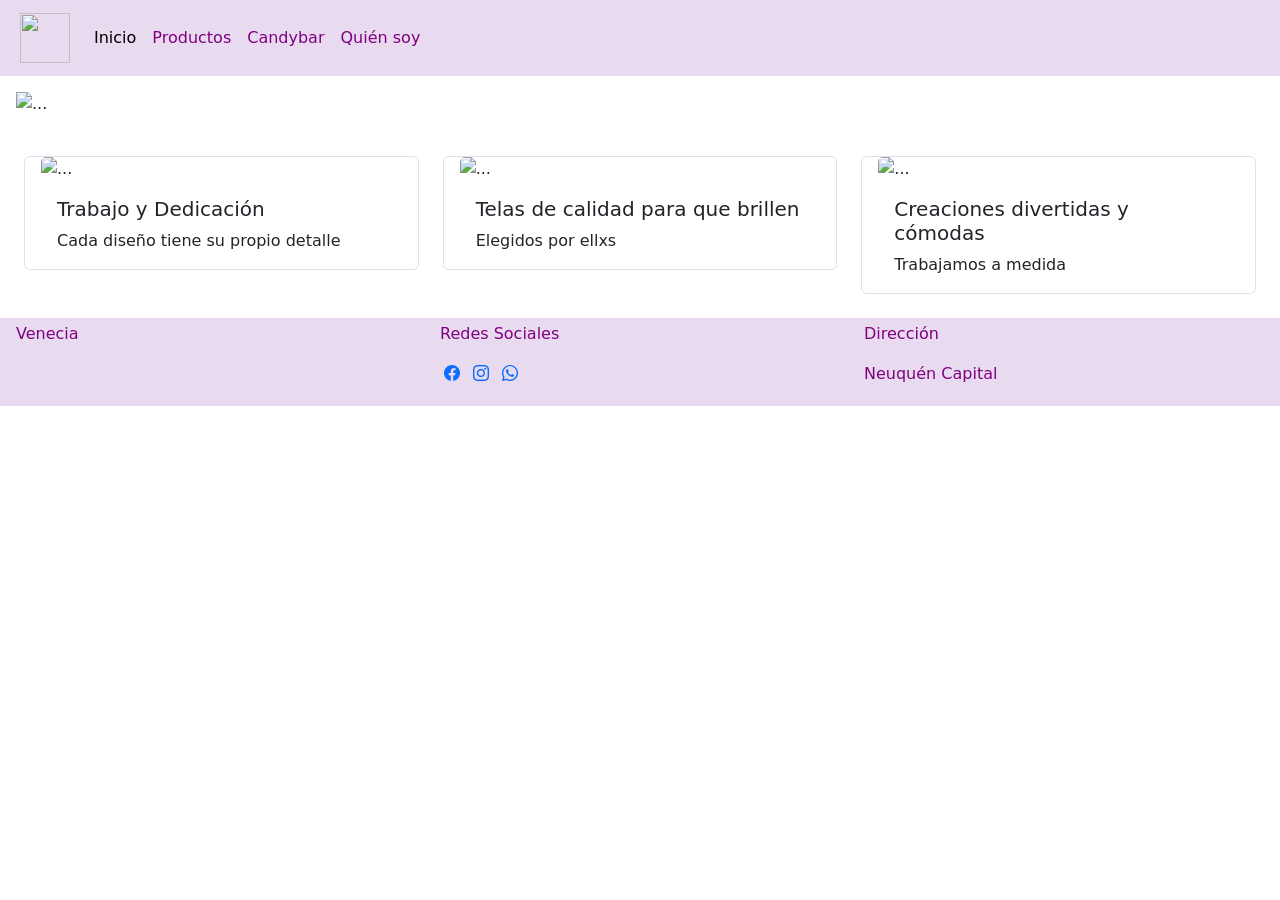
==== index.html @ 015d2a47 "primer commit" ====
<!DOCTYPE html>

<html lang="en">
    <head>
        <meta charset="utf-8">
        <meta name="viewport" content="width=device-width, initial-scale=1">
        <title>Venecia</title>
        <link rel="shortcut icon" href="C:\Users\Admin\Documents\diseño\proyecto web\img/logo.jpeg">
        
        <link href="https://cdn.jsdelivr.net/npm/bootstrap@5.2.0-beta1/dist/css/bootstrap.min.css" rel="stylesheet" integrity="sha384-0evHe/X+R7YkIZDRvuzKMRqM+OrBnVFBL6DOitfPri4tjfHxaWutUpFmBp4vmVor" crossorigin="anonymous">
        <script src="https://cdn.jsdelivr.net/npm/bootstrap@5.2.0-beta1/dist/js/bootstrap.bundle.min.js" integrity="sha384-pprn3073KE6tl6bjs2QrFaJGz5/SUsLqktiwsUTF55Jfv3qYSDhgCecCxMW52nD2" crossorigin="anonymous">
        </script> 
        <script src="https://cdn.jsdelivr.net/npm/@popperjs/core@2.11.5/dist/umd/popper.min.js" integrity="sha384-Xe+8cL9oJa6tN/veChSP7q+mnSPaj5Bcu9mPX5F5xIGE0DVittaqT5lorf0EI7Vk" crossorigin="anonymous">
        </script>
        <script src="https://cdn.jsdelivr.net/npm/bootstrap@5.2.0-beta1/dist/js/bootstrap.min.js" integrity="sha384-kjU+l4N0Yf4ZOJErLsIcvOU2qSb74wXpOhqTvwVx3OElZRweTnQ6d31fXEoRD1Jy" crossorigin="anonymous">
        </script> 
        <link href="style.css" rel="stylesheet">
    </head>
    <body>
            <nav class="navbar navbar-expand-lg  sticky-top colorbarra px-2 py-2">
                <div class="container-fluid ">
                        <a class="navbar-brand"><img src="C:\Users\Admin\Documents\diseño\proyecto web\img/logo.jpeg" width="50" height="50"></a>
                        <button class="navbar-toggler" type="button" data-bs-toggle="collapse"
                                data-bs-target="#navbarNav" aria-controls="navbarNav" aria-expanded="false"
                                aria-label="Toggle navigation">  <span class="navbar-toggler-icon"></span>
                        </button>
                        <div class="collapse navbar-collapse" id="navbarNav">
                            <ul class="navbar-nav">
                                <li class="nav-item">  <a class="nav-link active colorletras" href="#">Inicio</a>
                                </li>
                                <li class="nav-item">  <a class="nav-link colorletras" href="./Disfraces.html">Productos</a>
                                </li>
                                <li class="nav-item">  <a class="nav-link colorletras " href="./candybar.html">Candybar</a>
                                </li>
                                <li class="nav-item">  <a class="nav-link colorletras" href="./Quién soy.html">Quién soy</a>
                                </li>
                            </ul>
                        </div>
                </div>
            </nav>
            
            <div id="carouselExampleSlidesOnly" class="carousel slide "  data-bs-ride="carousel">
                <div class="carousel-inner  px-3 py-3">
                    <div class="carousel-item active"> <img src="C:\Users\Admin\Documents\diseño\proyecto web\img/banner1.png" class="d-block w-100" alt="...">
                    </div>
                    <div class="carousel-item"> <img src="C:\Users\Admin\Documents\diseño\proyecto web\img/banner2.png" class="d-block w-100" alt="...">
                    </div>
                    <div class="carousel-item"> <img src="C:\Users\Admin\Documents\diseño\proyecto web\img/banner3.png" class="d-block w-100" alt="...">
                    </div>
                </div>
            </div>
            
                <div class="row py-4  px-4">
                    <div class="col-sm">
                        <div class="card w-80 px-3 border ">
                            <img src="C:\Users\Admin\Documents\diseño\proyecto web\img/producto 1.png" class="card-img-top" alt="...">
                            <div class="card-body">
                                <h5 class="card-title">Trabajo y Dedicación</h5>
                                <p class="card-text">Cada diseño tiene su propio detalle</p>
                            </div>
                        </div>
                    </div>
                    <div class="col-sm">
                        <div class="card w-80 px-3  border ">
                            <img src="C:\Users\Admin\Documents\diseño\proyecto web\img/producto 4.png" class="card-img-top" alt="...">
                            <div class="card-body">
                                <h5 class="card-title">Telas de calidad para que brillen</h5>
                                <p class="card-text">Elegidos por ellxs </p>
                            </div>
                        </div>
                    </div>
                    <div class="col-sm">
                        <div class="card w-80  px-3 border">
                            <img src="C:\Users\Admin\Documents\diseño\proyecto web\img/producto 2.png" class="card-img-top" alt="...">
                            <div class="card-body">
                                <h5 class="card-title">Creaciones divertidas y cómodas</h5>
                                <p class="card-text">Trabajamos a medida</p>
                            </div>
                        </div>
                    </div>
                </div>
                    <div class= "container-fluid">
                        <div class="row p-1 colorbarra colorletras">
                            <div class=" col-sm-4">
                                <p>Venecia</p>
                                
                            </div>
                            <div class=" col-sm-4 p-20px">
                                <p>Redes Sociales</p>
                                 <a class=" text-decoration-none p-1"href="#"><i class="bi bi-facebook"></i></a>
                                 <a class=" text-decoration-none p-1"href="#"><i class="bi bi-instagram"></i></a>
                                 <a class=" text-decoration-none p-1"href="#"><i class="bi bi-whatsapp"></i></a>
                            </div>
                            <div class=" col-sm-4">
                                <p>Dirección</p>
                                <p>Neuquén Capital</p>
                            </div> 
                            
                        </div>
                    </div>

<link rel="stylesheet" href="https://cdn.jsdelivr.net/npm/bootstrap-icons@1.9.1/font/bootstrap-icons.css">
</body>
</html>
---- style.css ----
.colorbarra{background: #E8DAEF;
 }
 

.colorletras{ color:purple;
text-decoration: none;
text-decoration-color:none;}

.nav-link {background: none;}

.border{ borde: solid 3px; }
/*footer*/

.piedepagina{color:purple;}

 /*candybar*/
.zoom{
   box-shadow: 0px 0px 30px blue;
   transition:all 0.3s ease
}
.zoom:hover{webkit-transform:scale(1.3);transform:scale(1.3);}

/*quien soy*/
.texto{text-align:justify;
       margin: 30px;
       text-shadow: 10px 10px 5px gray;
}
 .titulo{text-align:justify;
        margin: 30px;}
 .foto{
        display: flex;  
        justify-content: center;
        }
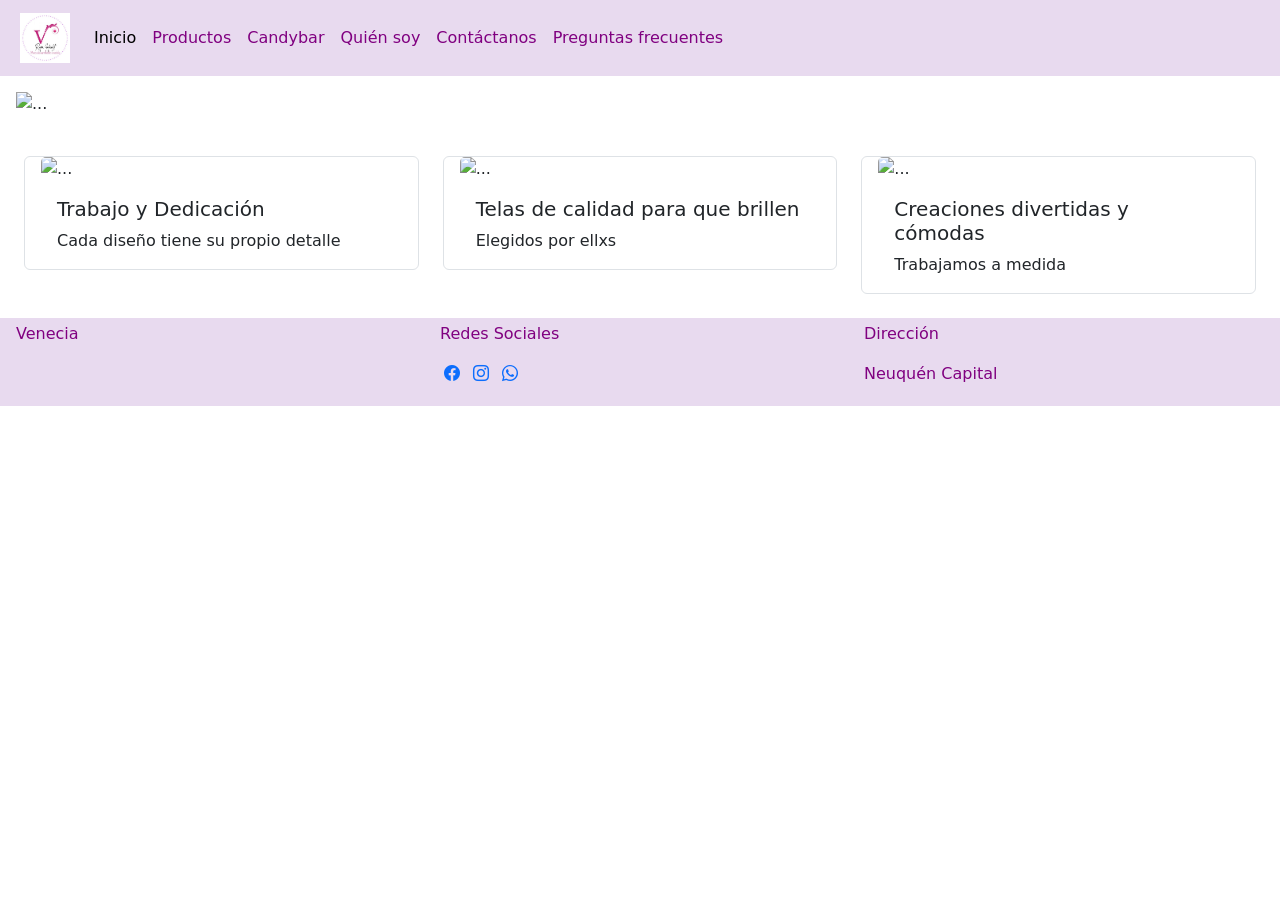
==== commit 28084d0f: "modificacion de nombres" ====
--- a/index.html
+++ b/index.html
@@ -10,16 +10,13 @@
         <link href="https://cdn.jsdelivr.net/npm/bootstrap@5.2.0-beta1/dist/css/bootstrap.min.css" rel="stylesheet" integrity="sha384-0evHe/X+R7YkIZDRvuzKMRqM+OrBnVFBL6DOitfPri4tjfHxaWutUpFmBp4vmVor" crossorigin="anonymous">
         <script src="https://cdn.jsdelivr.net/npm/bootstrap@5.2.0-beta1/dist/js/bootstrap.bundle.min.js" integrity="sha384-pprn3073KE6tl6bjs2QrFaJGz5/SUsLqktiwsUTF55Jfv3qYSDhgCecCxMW52nD2" crossorigin="anonymous">
         </script> 
-        <script src="https://cdn.jsdelivr.net/npm/@popperjs/core@2.11.5/dist/umd/popper.min.js" integrity="sha384-Xe+8cL9oJa6tN/veChSP7q+mnSPaj5Bcu9mPX5F5xIGE0DVittaqT5lorf0EI7Vk" crossorigin="anonymous">
-        </script>
-        <script src="https://cdn.jsdelivr.net/npm/bootstrap@5.2.0-beta1/dist/js/bootstrap.min.js" integrity="sha384-kjU+l4N0Yf4ZOJErLsIcvOU2qSb74wXpOhqTvwVx3OElZRweTnQ6d31fXEoRD1Jy" crossorigin="anonymous">
-        </script> 
+        <link rel="stylesheet" href="https://cdn.jsdelivr.net/npm/bootstrap-icons@1.9.1/font/bootstrap-icons.css">
         <link href="style.css" rel="stylesheet">
     </head>
     <body>
             <nav class="navbar navbar-expand-lg  sticky-top colorbarra px-2 py-2">
                 <div class="container-fluid ">
-                        <a class="navbar-brand"><img src="C:\Users\Admin\Documents\diseño\proyecto web\img/logo.jpeg" width="50" height="50"></a>
+                        <a class="navbar-brand"><img src="./img/logo.jpeg" width="50" height="50"></a>
                         <button class="navbar-toggler" type="button" data-bs-toggle="collapse"
                                 data-bs-target="#navbarNav" aria-controls="navbarNav" aria-expanded="false"
                                 aria-label="Toggle navigation">  <span class="navbar-toggler-icon"></span>
@@ -28,11 +25,15 @@
                             <ul class="navbar-nav">
                                 <li class="nav-item">  <a class="nav-link active colorletras" href="#">Inicio</a>
                                 </li>
-                                <li class="nav-item">  <a class="nav-link colorletras" href="./Disfraces.html">Productos</a>
+                                <li class="nav-item">  <a class="nav-link colorletras" href="./disfraces.html">Productos</a>
                                 </li>
                                 <li class="nav-item">  <a class="nav-link colorletras " href="./candybar.html">Candybar</a>
                                 </li>
-                                <li class="nav-item">  <a class="nav-link colorletras" href="./Quién soy.html">Quién soy</a>
+                                <li class="nav-item">  <a class="nav-link colorletras" href="./quiensoy.html">Quién soy</a>
+                                </li>
+                                <li class="nav-item">  <a class="nav-link colorletras" href="./contactanos.html">Contáctanos</a>
+                                <li class="nav-item">  <a class="nav-link colorletras" href="./preguntasfrecuentes.html">Preguntas frecuentes</a>
+                                    </li>
                                 </li>
                             </ul>
                         </div>
@@ -78,6 +79,8 @@
                             </div>
                         </div>
                     </div>
+
+
                 </div>
                     <div class= "container-fluid">
                         <div class="row p-1 colorbarra colorletras">
@@ -99,6 +102,10 @@
                         </div>
                     </div>
 
-<link rel="stylesheet" href="https://cdn.jsdelivr.net/npm/bootstrap-icons@1.9.1/font/bootstrap-icons.css">
+
 </body>
+<script src="https://cdn.jsdelivr.net/npm/@popperjs/core@2.11.5/dist/umd/popper.min.js" integrity="sha384-Xe+8cL9oJa6tN/veChSP7q+mnSPaj5Bcu9mPX5F5xIGE0DVittaqT5lorf0EI7Vk" crossorigin="anonymous">
+</script>
+<script src="https://cdn.jsdelivr.net/npm/bootstrap@5.2.0-beta1/dist/js/bootstrap.min.js" integrity="sha384-kjU+l4N0Yf4ZOJErLsIcvOU2qSb74wXpOhqTvwVx3OElZRweTnQ6d31fXEoRD1Jy" crossorigin="anonymous">
+</script> 
 </html>
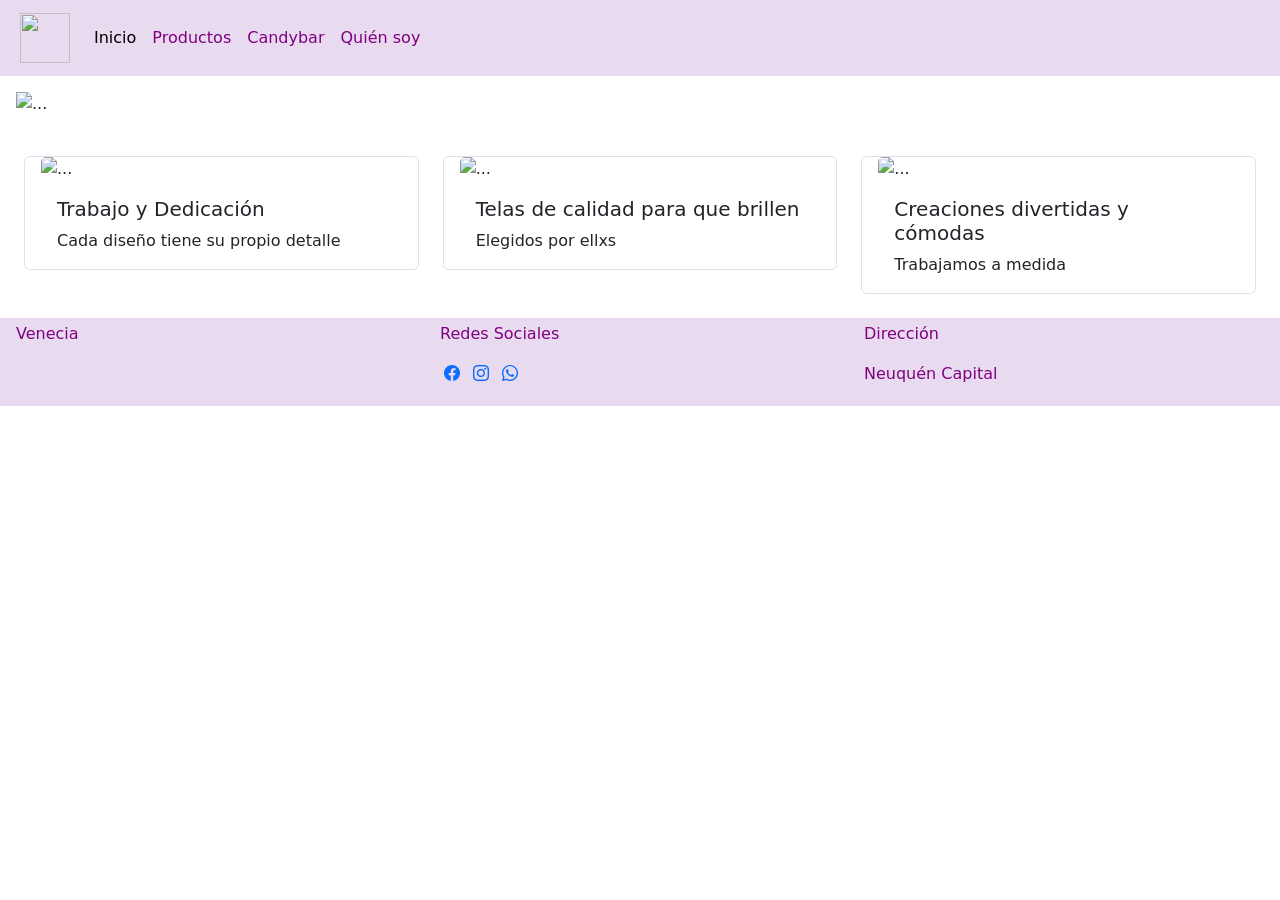
==== commit 7aaf31dd: "cambio de banner" ====
--- a/index.html
+++ b/index.html
@@ -10,13 +10,16 @@
         <link href="https://cdn.jsdelivr.net/npm/bootstrap@5.2.0-beta1/dist/css/bootstrap.min.css" rel="stylesheet" integrity="sha384-0evHe/X+R7YkIZDRvuzKMRqM+OrBnVFBL6DOitfPri4tjfHxaWutUpFmBp4vmVor" crossorigin="anonymous">
         <script src="https://cdn.jsdelivr.net/npm/bootstrap@5.2.0-beta1/dist/js/bootstrap.bundle.min.js" integrity="sha384-pprn3073KE6tl6bjs2QrFaJGz5/SUsLqktiwsUTF55Jfv3qYSDhgCecCxMW52nD2" crossorigin="anonymous">
         </script> 
-        <link rel="stylesheet" href="https://cdn.jsdelivr.net/npm/bootstrap-icons@1.9.1/font/bootstrap-icons.css">
+        <script src="https://cdn.jsdelivr.net/npm/@popperjs/core@2.11.5/dist/umd/popper.min.js" integrity="sha384-Xe+8cL9oJa6tN/veChSP7q+mnSPaj5Bcu9mPX5F5xIGE0DVittaqT5lorf0EI7Vk" crossorigin="anonymous">
+        </script>
+        <script src="https://cdn.jsdelivr.net/npm/bootstrap@5.2.0-beta1/dist/js/bootstrap.min.js" integrity="sha384-kjU+l4N0Yf4ZOJErLsIcvOU2qSb74wXpOhqTvwVx3OElZRweTnQ6d31fXEoRD1Jy" crossorigin="anonymous">
+        </script> 
         <link href="style.css" rel="stylesheet">
     </head>
     <body>
             <nav class="navbar navbar-expand-lg  sticky-top colorbarra px-2 py-2">
                 <div class="container-fluid ">
-                        <a class="navbar-brand"><img src="./img/logo.jpeg" width="50" height="50"></a>
+                        <a class="navbar-brand"><img src="C:\Users\Admin\Documents\diseño\proyecto web\img/logo.jpeg" width="50" height="50"></a>
                         <button class="navbar-toggler" type="button" data-bs-toggle="collapse"
                                 data-bs-target="#navbarNav" aria-controls="navbarNav" aria-expanded="false"
                                 aria-label="Toggle navigation">  <span class="navbar-toggler-icon"></span>
@@ -25,15 +28,11 @@
                             <ul class="navbar-nav">
                                 <li class="nav-item">  <a class="nav-link active colorletras" href="#">Inicio</a>
                                 </li>
-                                <li class="nav-item">  <a class="nav-link colorletras" href="./disfraces.html">Productos</a>
+                                <li class="nav-item">  <a class="nav-link colorletras" href="./Disfraces.html">Productos</a>
                                 </li>
                                 <li class="nav-item">  <a class="nav-link colorletras " href="./candybar.html">Candybar</a>
                                 </li>
-                                <li class="nav-item">  <a class="nav-link colorletras" href="./quiensoy.html">Quién soy</a>
-                                </li>
-                                <li class="nav-item">  <a class="nav-link colorletras" href="./contactanos.html">Contáctanos</a>
-                                <li class="nav-item">  <a class="nav-link colorletras" href="./preguntasfrecuentes.html">Preguntas frecuentes</a>
-                                    </li>
+                                <li class="nav-item">  <a class="nav-link colorletras" href="./Quién soy.html">Quién soy</a>
                                 </li>
                             </ul>
                         </div>
@@ -42,11 +41,11 @@
             
             <div id="carouselExampleSlidesOnly" class="carousel slide "  data-bs-ride="carousel">
                 <div class="carousel-inner  px-3 py-3">
-                    <div class="carousel-item active"> <img src="C:\Users\Admin\Documents\diseño\proyecto web\img/banner1.png" class="d-block w-100" alt="...">
+                    <div class="carousel-item active"> <img src="C:\Users\Admin\Documents\diseño\proyecto web\img/banner 1.png" class="d-block w-100" alt="...">
                     </div>
-                    <div class="carousel-item"> <img src="C:\Users\Admin\Documents\diseño\proyecto web\img/banner2.png" class="d-block w-100" alt="...">
+                    <div class="carousel-item"> <img src="C:\Users\Admin\Documents\diseño\proyecto web\img/banner 2.png" class="d-block w-100" alt="...">
                     </div>
-                    <div class="carousel-item"> <img src="C:\Users\Admin\Documents\diseño\proyecto web\img/banner3.png" class="d-block w-100" alt="...">
+                    <div class="carousel-item"> <img src="C:\Users\Admin\Documents\diseño\proyecto web\img/banner 3.png" class="d-block w-100" alt="...">
                     </div>
                 </div>
             </div>
@@ -79,8 +78,6 @@
                             </div>
                         </div>
                     </div>
-
-
                 </div>
                     <div class= "container-fluid">
                         <div class="row p-1 colorbarra colorletras">
@@ -102,10 +99,6 @@
                         </div>
                     </div>
 
-
+<link rel="stylesheet" href="https://cdn.jsdelivr.net/npm/bootstrap-icons@1.9.1/font/bootstrap-icons.css">
 </body>
-<script src="https://cdn.jsdelivr.net/npm/@popperjs/core@2.11.5/dist/umd/popper.min.js" integrity="sha384-Xe+8cL9oJa6tN/veChSP7q+mnSPaj5Bcu9mPX5F5xIGE0DVittaqT5lorf0EI7Vk" crossorigin="anonymous">
-</script>
-<script src="https://cdn.jsdelivr.net/npm/bootstrap@5.2.0-beta1/dist/js/bootstrap.min.js" integrity="sha384-kjU+l4N0Yf4ZOJErLsIcvOU2qSb74wXpOhqTvwVx3OElZRweTnQ6d31fXEoRD1Jy" crossorigin="anonymous">
-</script> 
 </html>
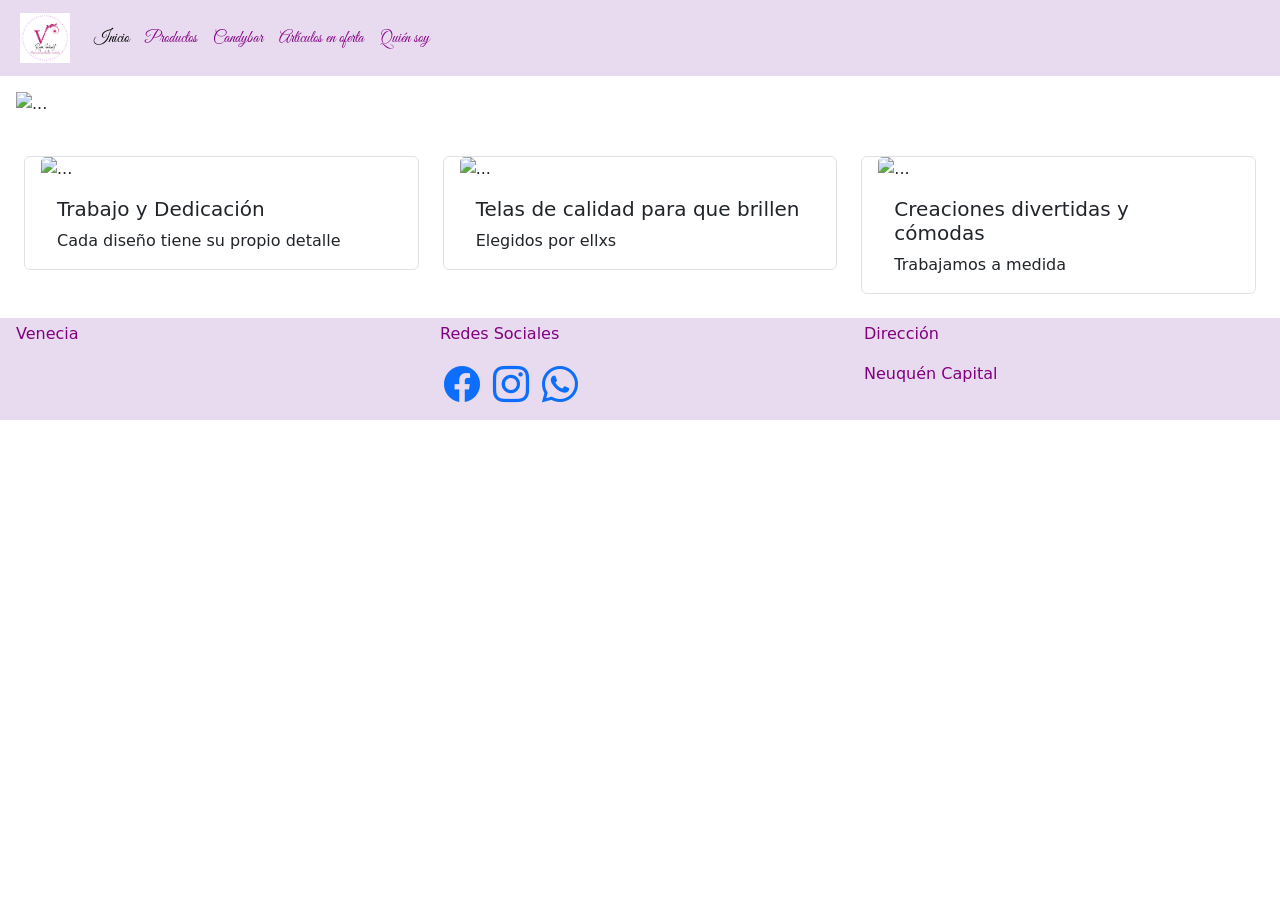
==== commit 56071a40: "modificacion" ====
--- a/index.html
+++ b/index.html
@@ -5,21 +5,17 @@
         <meta charset="utf-8">
         <meta name="viewport" content="width=device-width, initial-scale=1">
         <title>Venecia</title>
-        <link rel="shortcut icon" href="C:\Users\Admin\Documents\diseño\proyecto web\img/logo.jpeg">
+        <link rel="shortcut icon" href="./img/logo.jpeg">
         
         <link href="https://cdn.jsdelivr.net/npm/bootstrap@5.2.0-beta1/dist/css/bootstrap.min.css" rel="stylesheet" integrity="sha384-0evHe/X+R7YkIZDRvuzKMRqM+OrBnVFBL6DOitfPri4tjfHxaWutUpFmBp4vmVor" crossorigin="anonymous">
-        <script src="https://cdn.jsdelivr.net/npm/bootstrap@5.2.0-beta1/dist/js/bootstrap.bundle.min.js" integrity="sha384-pprn3073KE6tl6bjs2QrFaJGz5/SUsLqktiwsUTF55Jfv3qYSDhgCecCxMW52nD2" crossorigin="anonymous">
-        </script> 
-        <script src="https://cdn.jsdelivr.net/npm/@popperjs/core@2.11.5/dist/umd/popper.min.js" integrity="sha384-Xe+8cL9oJa6tN/veChSP7q+mnSPaj5Bcu9mPX5F5xIGE0DVittaqT5lorf0EI7Vk" crossorigin="anonymous">
-        </script>
-        <script src="https://cdn.jsdelivr.net/npm/bootstrap@5.2.0-beta1/dist/js/bootstrap.min.js" integrity="sha384-kjU+l4N0Yf4ZOJErLsIcvOU2qSb74wXpOhqTvwVx3OElZRweTnQ6d31fXEoRD1Jy" crossorigin="anonymous">
-        </script> 
+        <script src="https://cdn.jsdelivr.net/npm/bootstrap@5.2.0-beta1/dist/js/bootstrap.bundle.min.js" integrity="sha384-pprn3073KE6tl6bjs2QrFaJGz5/SUsLqktiwsUTF55Jfv3qYSDhgCecCxMW52nD2" crossorigin="anonymous"></script> 
+        <link rel="stylesheet" href="https://cdn.jsdelivr.net/npm/bootstrap-icons@1.9.1/font/bootstrap-icons.css">
         <link href="style.css" rel="stylesheet">
     </head>
     <body>
             <nav class="navbar navbar-expand-lg  sticky-top colorbarra px-2 py-2">
                 <div class="container-fluid ">
-                        <a class="navbar-brand"><img src="C:\Users\Admin\Documents\diseño\proyecto web\img/logo.jpeg" width="50" height="50"></a>
+                        <a class="navbar-brand"><img src="./img/logo.jpeg" width="50" height="50"></a>
                         <button class="navbar-toggler" type="button" data-bs-toggle="collapse"
                                 data-bs-target="#navbarNav" aria-controls="navbarNav" aria-expanded="false"
                                 aria-label="Toggle navigation">  <span class="navbar-toggler-icon"></span>
@@ -28,12 +24,15 @@
                             <ul class="navbar-nav">
                                 <li class="nav-item">  <a class="nav-link active colorletras" href="#">Inicio</a>
                                 </li>
-                                <li class="nav-item">  <a class="nav-link colorletras" href="./Disfraces.html">Productos</a>
+                                <li class="nav-item">  <a class="nav-link colorletras" href="./disfraces.html">Productos</a>
                                 </li>
                                 <li class="nav-item">  <a class="nav-link colorletras " href="./candybar.html">Candybar</a>
                                 </li>
-                                <li class="nav-item">  <a class="nav-link colorletras" href="./Quién soy.html">Quién soy</a>
+                                <li class="nav-item">  <a class="nav-link colorletras " href="./articulosoferta.html">Artículos en oferta</a>
                                 </li>
+                                <li class="nav-item">  <a class="nav-link colorletras" href="./quiensoy.html">Quién soy</a>
+                                </li>
+                             
                             </ul>
                         </div>
                 </div>
@@ -41,11 +40,11 @@
             
             <div id="carouselExampleSlidesOnly" class="carousel slide "  data-bs-ride="carousel">
                 <div class="carousel-inner  px-3 py-3">
-                    <div class="carousel-item active"> <img src="C:\Users\Admin\Documents\diseño\proyecto web\img/banner 1.png" class="d-block w-100" alt="...">
+                    <div class="carousel-item active"> <img src="./img/banner1.png" class="d-block w-100" alt="...">
                     </div>
-                    <div class="carousel-item"> <img src="C:\Users\Admin\Documents\diseño\proyecto web\img/banner 2.png" class="d-block w-100" alt="...">
+                    <div class="carousel-item"> <img src="./img/banner2.png" class="d-block w-100" alt="...">
                     </div>
-                    <div class="carousel-item"> <img src="C:\Users\Admin\Documents\diseño\proyecto web\img/banner 3.png" class="d-block w-100" alt="...">
+                    <div class="carousel-item"> <img src="./img/banner3.png" class="d-block w-100" alt="...">
                     </div>
                 </div>
             </div>
@@ -53,7 +52,7 @@
                 <div class="row py-4  px-4">
                     <div class="col-sm">
                         <div class="card w-80 px-3 border ">
-                            <img src="C:\Users\Admin\Documents\diseño\proyecto web\img/producto 1.png" class="card-img-top" alt="...">
+                            <img src="./img/producto 1.png" class="card-img-top" alt="...">
                             <div class="card-body">
                                 <h5 class="card-title">Trabajo y Dedicación</h5>
                                 <p class="card-text">Cada diseño tiene su propio detalle</p>
@@ -62,7 +61,7 @@
                     </div>
                     <div class="col-sm">
                         <div class="card w-80 px-3  border ">
-                            <img src="C:\Users\Admin\Documents\diseño\proyecto web\img/producto 4.png" class="card-img-top" alt="...">
+                            <img src="./img/producto 4.png" class="card-img-top" alt="...">
                             <div class="card-body">
                                 <h5 class="card-title">Telas de calidad para que brillen</h5>
                                 <p class="card-text">Elegidos por ellxs </p>
@@ -71,13 +70,15 @@
                     </div>
                     <div class="col-sm">
                         <div class="card w-80  px-3 border">
-                            <img src="C:\Users\Admin\Documents\diseño\proyecto web\img/producto 2.png" class="card-img-top" alt="...">
+                            <img src="./img/producto 2.png" class="card-img-top" alt="...">
                             <div class="card-body">
                                 <h5 class="card-title">Creaciones divertidas y cómodas</h5>
                                 <p class="card-text">Trabajamos a medida</p>
                             </div>
                         </div>
                     </div>
+
+
                 </div>
                     <div class= "container-fluid">
                         <div class="row p-1 colorbarra colorletras">
@@ -99,6 +100,10 @@
                         </div>
                     </div>
 
-<link rel="stylesheet" href="https://cdn.jsdelivr.net/npm/bootstrap-icons@1.9.1/font/bootstrap-icons.css">
+
 </body>
+<script src="https://cdn.jsdelivr.net/npm/@popperjs/core@2.11.5/dist/umd/popper.min.js" integrity="sha384-Xe+8cL9oJa6tN/veChSP7q+mnSPaj5Bcu9mPX5F5xIGE0DVittaqT5lorf0EI7Vk" crossorigin="anonymous">
+</script>
+<script src="https://cdn.jsdelivr.net/npm/bootstrap@5.2.0-beta1/dist/js/bootstrap.min.js" integrity="sha384-kjU+l4N0Yf4ZOJErLsIcvOU2qSb74wXpOhqTvwVx3OElZRweTnQ6d31fXEoRD1Jy" crossorigin="anonymous">
+</script> 
 </html>
--- a/style.css
+++ b/style.css
@@ -1,7 +1,16 @@
+
+@font-face{
+       font-family: GreatVibesRegular;
+       src: url(./fuente/GreatVibesRegular.ttf);
+ }   
 
 .colorbarra{background: #E8DAEF;
  }
- 
+a{
+       font-family: GreatVibesRegular;
+       font-size: 36px;
+
+ }
 
 .colorletras{ color:purple;
 text-decoration: none;
@@ -32,4 +41,11 @@
         display: flex;  
         justify-content: center;
         }
- +
+     
+#punico{
+       font-family: GreatVibesRegular;
+       font-size: 30px;
+       color: rgb(143, 12, 204);
+       margin: 5%;
+}
